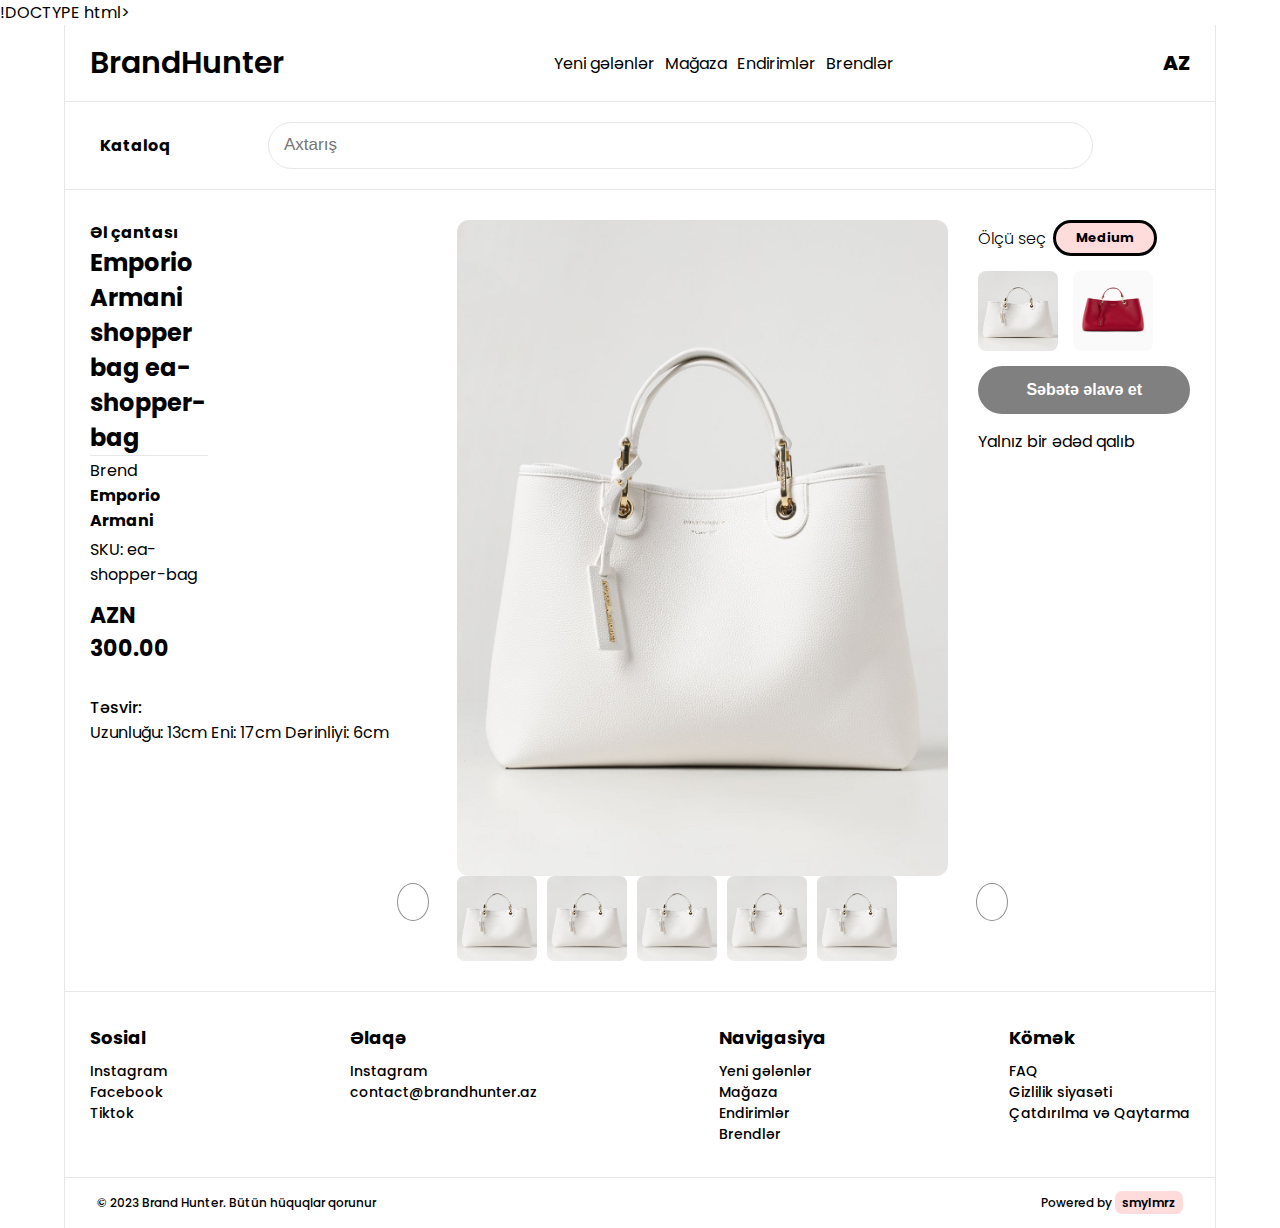
==== orderPage/order.html @ 6a20127e "# brandhunter" ====
!DOCTYPE html>
<html lang="en">

<head>
    <meta charset="UTF-8">
    <meta http-equiv="X-UA-Compatible" content="IE=edge">
    <meta name="viewport" content="width=device-width, initial-scale=1.0">
    <title>brandhunter</title>
    <link rel="stylesheet" href="https://cdnjs.cloudflare.com/ajax/libs/font-awesome/6.5.1/css/all.min.css"
        integrity="sha512-DTOQO9RWCH3ppGqcWaEA1BIZOC6xxalwEsw9c2QQeAIftl+Vegovlnee1c9QX4TctnWMn13TZye+giMm8e2LwA=="
        crossorigin="anonymous" referrerpolicy="no-referrer" />
    <link rel="stylesheet" href="../style.css">
    <link rel="stylesheet" href="./order.css">
</head>

<body>
    <header>
        <div class="container">
            <div class="header">
                <div class="logo">
                    <a href="../index.html" class="hidden">BrandHunter</a>
                    <img src="../assets/icons/logo.svg" alt="Logo">
                </div>
                <div class="menu-list">
                    <ul class="hidden">
                        <Li>
                            <a href="../productPage/product.html">Yeni gələnlər</a>
                        </Li>
                        <Li>
                            <a href="../productPage/product.html">Mağaza</a>
                        </Li>
                        <Li>
                            <a href="#">Endirimlər</a>
                        </Li>
                        <Li>
                            <a href="../brandPage/brand.html">Brendlər</a>
                        </Li>
                    </ul>
                </div>
                <div class="menu-bar hidden">
                    <div class="bar-top">
                        <ul>
                            <Li>
                                <a href="../productPage/product.html">Yeni gələnlər</a>
                            </Li>
                            <Li>
                                <a href="../productPage/product.html">Mağaza</a>
                            </Li>
                            <Li>
                                <a href="#">Endirimlər</a>
                            </Li>
                            <Li>
                                <a href="../brandPage/brand.html">Brendlər</a>
                            </Li>
                        </ul>
                    </div>
                    <div class="bar-bottom">
                        <ul>
                            <li>
                                <a href="https://www.instagram.com/brandhunter.az/">Instagram</a>
                            </li>
                            <li>
                                <a href="https://www.facebook.com/brandhunter.az">Facebook</a>
                            </li>
                            <li>
                                <a href="https://www.tiktok.com/404?fromUrl=/brandhunter.az">Tiktok</a>
                            </li>
                        </ul>
                    </div>
                </div>
                <div class="logo-menu">
                    <p>AZ</p>
                    <i class="fa-solid fa-bars"></i>
                </div>
            </div>
        </div>
        <div class="container">
            <div class="navbar">
                <div class="navbar-icon">
                    <i class="fa-solid fa-list"></i>
                    <p class="hidden">Kataloq</p>
                </div>
                <div class="navbar-search">
                    <input type="text" placeholder="Axtarış">
                    <i class="fa-solid fa-magnifying-glass"></i>
                </div>
                <div class="navbar-basket">
                    <a href="../cardPage/card.html">
                        <i class="fa-solid fa-bag-shopping"></i>
                    </a>
                </div>
            </div>
            <div class="catalog-list hidden">
                <div class="list">
                    <div class="list-info">
                        <img src="./assets/images/shoes.png" alt="">
                        <p>Ayaqqabı</p>
                    </div>
                    <i class="fa-solid fa-chevron-right"></i>
                </div>
                <div class="list">
                    <div class="list-info">
                        <img src="./assets/images/bag.png" alt="">
                        <p>Çanta</p>
                    </div>
                    <i class="fa-solid fa-chevron-right"></i>
                </div>
                <div class="list">
                    <div class="list-info">
                        <img src="./assets/images/clothes.png" alt="">
                        <p>Geyim</p>
                    </div>
                    <i class="fa-solid fa-chevron-right"></i>
                </div>
                <div class="list">
                    <div class="list-info">
                        <img src="./assets/images/accessory.png" alt="">
                        <p>Aksessuar</p>
                    </div>
                    <i class="fa-solid fa-chevron-right"></i>
                </div>
                <div class="list">
                    <div class="list-info">
                        <img src="./assets/images/fragrance.png" alt="">
                        <p>Parfümeriya</p>
                    </div>
                    <i class="fa-solid fa-chevron-right"></i>
                </div>
            </div>
        </div>

        <div class="catalog-dropdown hidden">
            <div class="catalogHeader">
                <h3>Catalog</h3>
            </div>
            <div class="ayaqqabi catalogtype">
                <div class="catalogTypeTop">
                    <div class="catalogtype-left">
                        <div class="dropimg-box">
                            <img src="../assets/images/shoes.png" alt="">
                        </div>
                        <span>Ayaqqabı</span>
                    </div>
                    <i class="fa-solid fa-chevron-right chevronIcon"></i>
                </div>
                <ul class="ayaqqabi-drop catalogtype-drop hidden">
                    <li><a href="">İdman ayaqqabısı</a></li>
                </ul>
            </div>
            <div class="canta catalogtype">
                <div class="catalogTypeTop">
                    <div class="catalogtype-left">
                        <div class="dropimg-box">
                            <img src="../assets/images/bag.png" alt="">
                        </div>
                        <span>Çanta</span>
                    </div>
                    <i class="fa-solid fa-chevron-right chevronIcon"></i>
                </div>
                <ul class="canta-drop catalogtype-drop hidden">
                    <li><a href="">Cüzdan</a></li>
                    <li><a href="">Crossbody çanta</a></li>
                    <li><a href="">Əl çanta</a></li>
                </ul>
            </div>
            <div class="geyim catalogtype">
                <div class="catalogTypeTop">
                    <div class="catalogtype-left">
                        <div class="dropimg-box">
                            <img src="../assets/images/clothes.png" alt="">
                        </div>
                        <span>Geyim</span>
                    </div>
                    <i class="fa-solid fa-chevron-right chevronIcon"></i>
                </div>
                <ul class="geyim-drop catalogtype-drop hidden">
                    <li><a href="">T-shirt</a></li>
                    <li><a href="">Gödəkcə</a></li>
                </ul>
            </div>
            <div class="aksesuar catalogtype">
                <div class="catalogTypeTop">
                    <div class="catalogtype-left">
                        <div class="dropimg-box">
                            <img src="../assets/images/accessory.png" alt="">
                        </div>
                        <span>Aksesuar</span>
                    </div>
                    <i class="fa-solid fa-chevron-right chevronIcon"></i>
                </div>
                <ul class="aksesuar-drop catalogtype-drop hidden">
                    <li><a href="">Saat</a></li>
                </ul>
            </div>
            <div class="parfumeriya catalogtype">
                <div class="catalogTypeTop">
                    <div class="catalogtype-left">
                        <div class="dropimg-box">
                            <img src="../assets/images/fragrance.png" alt="">
                        </div>
                        <span>Parfümeriya</span>
                    </div>
                    <i class="fa-solid fa-chevron-right chevronIcon"></i>
                </div>
                <ul class="parfumeriya-drop catalogtype-drop hidden">
                    <li><a href="">Ətir seti</a></li>
                </ul>
            </div>
        </div>
    </header>

    <main>
        <div class="container">
            <div class="main">
                <div class="main-left">
                    <div class="order-info">
                        <h4>Əl çantası</h4>
                        <h2>Emporio Armani shopper bag ea-shopper-bag</h2>
                        <p>Brend <span>Emporio Armani</span></p>
                        <p>SKU: ea-shopper-bag</p>
                        <h3>AZN 300.00</h3>
                    </div>
                    <div class="order-disc">
                        <h4>Təsvir:</h4>
                        <p>Uzunluğu: 13cm Eni: 17cm Dərinliyi: 6cm</p>
                    </div>
                </div>
                <div class="main-middle">
                    <div class="middle-img">
                        <img src="../assets/images/agArmaniBag.jpg" alt="">
                    </div>

                    <div class="middle-sliders">
                        <div class="sliders">
                            <div class="slider">
                                <img src="../assets/images/agArmaniBag.jpg" alt="">
                            </div>
                            <div class="slider">
                                <img src="../assets/images/agArmaniBag.jpg" alt="">
                            </div>
                            <div class="slider">
                                <img src="../assets/images/agArmaniBag.jpg" alt="">
                            </div>
                            <div class="slider">
                                <img src="../assets/images/agArmaniBag.jpg" alt="">
                            </div>
                            <div class="slider">
                                <img src="../assets/images/agArmaniBag.jpg" alt="">
                            </div>


                         
                        </div>

                        <button class="leftBtn">
                            <i class="fa-solid fa-chevron-left"></i>
                        </button>
                        <button class="rightBtn">
                            <i class="fa-solid fa-chevron-right"></i>
                        </button>
                    </div>

                </div>


                <div class="main-right">
                    <div class="order-size">
                        <p>Ölçü seç</p>
                        <h4>Medium</h4>
                    </div>
                    <div class="order-color">
                        <div class="order-color-img">
                            <img src="../assets/images/agArmaniBag.jpg" alt="">
                        </div>
                        <div class="order-color-img">
                            <img src="../assets/images/armaniBag.webp" alt="">
                        </div>
                    </div>
                    <div class="order-btn">
                        <button>Səbətə əlavə et</button>
                        <p>Yalnız bir ədəd qalıb</p>
                    </div>



                </div>


            </div>
        </div>
    </main>


    <footer>
        <div class="container">
            <div class="footer">
                <ul>
                    <Li>
                        <h4 class="sosial">Sosial</h4>
                        <p>
                            <a href="https://www.instagram.com/brandhunter.az/">Instagram</a>
                        </p>
                        <p>
                            <a href="https://www.facebook.com/brandhunter.az">Facebook</a>
                        </p>
                        <p>
                            <a href="https://www.tiktok.com/404?fromUrl=/brandhunter.az">Tiktok</a>
                        </p>
                    </Li>
                    <Li>
                        <h4>Əlaqə</h4>
                        <p>
                            <a href="#">Instagram</a>
                        </p>
                        <p>
                            <a href="#">contact@brandhunter.az</a>
                        </p>
                    </Li>
                    <Li>
                        <h4>Navigasiya</h4>
                        <p>
                            <a href="#">Yeni gələnlər</a>
                        </p>
                        <p>
                            <a href="#">Mağaza</a>
                        </p>
                        <p>
                            <a href="#">Endirimlər</a>
                        </p>
                        <p>
                            <a href="#">Brendlər</a>
                        </p>
                    </Li>
                    <Li>
                        <h4>Kömək</h4>
                        <p>
                            <a href="#">FAQ</a>
                        </p>
                        <p>
                            <a href="#">Gizlilik siyasəti</a>
                        </p>
                        <p>
                            <a href="#">Çatdırılma və Qaytarma</a>
                        </p>
                    </Li>
                </ul>
            </div>
            <div class="footer-end">
                <p> © 2023 Brand Hunter. Bütün hüquqlar qorunur</p>
                <p> Powered by <a href=""> smylmrz </a></p>
            </div>
        </div>
    </footer>

    <script src="../app.js"></script>
    <script src="./order.js"></script>
</body>

</html>
---- style.css ----
@import url('https://fonts.googleapis.com/css2?family=Poppins:wght@100;200;300;400;500;600;700;800;900&display=swap');

* {
    
    margin: 0;
    padding: 0;
    box-sizing: border-box;
}

ul,li{

    list-style: none;
}

a {

    text-decoration: none;
    color: black;
}

html {

    font-family: 'Poppins', sans-serif;
}

img {

    max-width: 100%;
    height: auto;
}

.container {
    display: flex;
    flex-direction: column;
    justify-content: center;
    min-width: 425px;
    width: 100%;
    margin: 0 auto;
    border-left: 1px solid #e5e7eb;
    border-right: 1px solid #e5e7eb;
}

.header {
    display: flex;
    justify-content: space-between;
    align-items: center;
    padding: 15px 25px;
    border-bottom: 1px solid #e5e7eb;
}

.logo img {
    width: 24px;
    cursor: pointer;
}

.logo-menu {
    display: flex;
    align-items: center;
    gap: 20px;
    font-size: 20px;
}

.logo-menu p {
    cursor: pointer;
    font-weight: 800;
}

.logo-menu i {
    cursor: pointer;
}

.menu-bar {
    padding: 16px;
    width: calc(100% - 62px);
}

.bar-top {
    border-bottom: 1px solid #e5e7eb;
}

.bar-top ul {
    margin-bottom: 15px;
    display: flex;
    flex-direction: column;
    gap: 5px;
}

.bar-top ul li a {
    font-size: 18px;
    line-height: 28px;
    font-weight: 600;
    cursor: pointer;
}

.bar-bottom ul {
    margin-top: 15px;
    display: flex;
    flex-direction: column;
    gap: 10px;
}

.bar-bottom ul li a {
    font-size: 14px;
    line-height: 20px;
    font-weight: 600;
    cursor: pointer;
}

.navbar {
    display: flex;
    justify-content: space-between;
    align-items: center;
    padding: 20px 25px;
    border-bottom: 1px solid #e5e7eb;
}

.navbar-icon i {
    font-size: 25px;
    cursor: pointer;
}

.navbar-search {
    position: relative;
    width: 75%;
}

.navbar-search input {
    padding: 15px;
    border-radius: 30px;
    width: 100%;
    border: 1px solid #e5e7eb;
}

.navbar-search input::placeholder {
    font-size: 17px;
}

.navbar-search i {
    position: absolute;
    top: 16px;
    right: 20px;
}

.navbar-basket i {
    font-size: 25px;
    cursor: pointer;
}

.catalog-list{
    background: white;
    display: flex;
    flex-direction: column;
    width: fit-content;
    border-radius: 15px;
    background: green;
    overflow: hidden;
    /* display: none; */
}

.list{
    width: 65%;
}

.list-flex{
    display: flex;
    align-items: center;
}

.catalog-list .list{
    display: flex;
    align-items: center;
    justify-content: space-between;
    gap: 10px;
    cursor: pointer;
    overflow: hidden;
    padding: 15px 20px;
}

.list-info{
    display: flex;
    gap: 10px;
}

.list-info img{
    width: 64px;
}

.list-info p{
    margin-right: 15px;
}

.list i{
    font-size: 13px;
  
}

.catalog-list .list:hover{
    background-color: rgb(189, 187, 187);
}
.main {
    border-bottom: 1px solid #e5e7eb;
}
.img-bg {
    background-image: url("./assets/images/hero-image.png");
    min-height: 400px;
    border-radius: 12px;
    margin: 15px 25px;
    background-position: center;
    background-repeat: no-repeat;
    background-size: cover;
    padding: 16px;
    display: flex;
    flex-direction: column;
    justify-content: space-between;
}

.img-bg-top img {
    width: 16px;
}

.img-bg-bottom p {
    margin-bottom: 10px;
    font-weight: 500;
}

.img-bg-btn a:first-child {
    border-radius: 30px;
    padding: 20px 25px;
    width: 300px;
    text-align: start;
    font-weight: 800;
    font-size: 15px;
    background: inherit;
    cursor: pointer;
    transition: all 0.4s;
    border: 2px solid black;
}

.img-bg-btn a:last-child {
    border-radius: 30px;
    padding: 20px 25px 15px;
    background: black;
    color: white;
    display: flex;
    align-items: center;
    gap: 10px;
    font-size: 15px;
    font-weight: 700;
    cursor: pointer;
    transition: all 0.4s;
    width: fit-content;
}

.img-bg-btn {
    display: flex;
    flex-direction: column;
    gap: 10px;
}

.img-bg-btn .goStore{
    color: white;
}

.img-bg-btn a:first-child:hover{
    background: black;
    color: white;
    border: none;
}

.img-bg-btn a:hover {
    background: #ffdcdc;
    color: black;
    border: none;
}

.img-box-top {
    background-image: url("./assets/images/fall-release.png");
    min-height: 400px;
    border-radius: 12px;
    margin: 15px 25px;
    background-position: center;
    background-repeat: no-repeat;
    background-size: cover;
    padding: 16px;
    display: flex;
    flex-direction: column;
    justify-content: end;
    color: white;
    gap: 10px;
    font-weight: 700;
}

.img-box-top h3 {
    font-size: 24px;
}

.img-box-top p {
    font-size: 14px;
    font-weight: 600;
}

.img-box-bottom {
    display: flex;
    gap: 15px;
}

.box-left-top {
    background-image: url("./assets/images/fall-release.png");
    width: 100%;
    height: 200px;
    border-radius: 12px;
    margin: 15px 25px;
    background-position: center;
    background-repeat: no-repeat;
    background-size: cover;
    padding: 16px;
    display: flex;
    flex-direction: column;
    justify-content: end;
    color: white;
    font-weight: 700;
    gap: 10px;
}

.box-left-top h3 {
    font-size: 24px
}

.box-left-top p {
    font-size: 13px
}

.box-left-bottom {
    background: black;
    color: white;
    width: 100%;
    height: 150px;
    border-radius: 12px;
    margin: 15px 25px;
    font-size: 19px;
    display: flex;
    justify-content: center;
    align-items: center;
    padding: 24px;
}

.box-left-bottom p span {
    font-weight: 600;
}

.box-right {
    background-image: url("./assets/images/mens-top.png");
    width: 100%;
    height: 365px;
    border-radius: 12px;
    margin: 15px 25px;
    background-position: center;
    background-repeat: no-repeat;
    background-size: cover;
    padding: 16px;
    display: flex;
    flex-direction: column;
    justify-content: end;
    color: white;
    font-weight: 700;
    gap: 10px;
}

.box-right h3 {
    font-size: 24px
}

.box-right p {
    font-size: 14px
}

.img-info {
    background: #ffdcdc;
    height: 365px;
    border-radius: 24px;
    margin: 15px 25px;
    padding: 16px;
}

.img-info-top ul {
    display: flex;
    justify-content: space-between;
    font-weight: 700;
    font-size: 18px;
}

.img-info-bottom {
    text-align: center;
    margin-top: 50px;
}

.img-info-bottom h4 {
    font-size: 24px;
}

.img-info-btn {
    position: relative;
    margin: 30px 0 25px;
}

.img-info-btn input {
    padding: 15px;
    border-radius: 30px;
    width: 100%;
    font-size: 18px;
    background: inherit;
    border: 2px solid black;
}

.img-info-btn i {
    color: white;
    background: black;
    padding: 11px;
    border-radius: 50%;
    position: absolute;
    top: 7px;
    right: 9px;
    cursor: pointer;
}

.img-info-bottom p {
    font-size: 14px;
    font-weight: 500;
}

/* main end */

/* footer start */

.footer {
    border-bottom: 1px solid #e5e7eb;
    text-align: center;
    padding: 32px 25px;
}

.footer ul li h4 {
    font-size: 18px;
    font-weight: 700;
    margin-bottom: 10px;
    /* margin-top: 30px; */
}

.footer ul li h4:not(.sosial) {
    margin-top: 30px;
}

.footer ul li p {
    font-size: 14px;
    font-weight: 500;
}

.footer ul li p a {
    cursor: pointer;
}

.footer-end {
    text-align: center;
    padding: 8px 0;
    font-size: 12px;
    font-weight: 500;
    display: flex;
    flex-direction: column;
    gap: 8px;
}

.footer-end p a {
    background: #ffdcdc;
    font-weight: 600;
    padding: 3px 7px;
    border-radius: 7px;
    cursor: pointer;
}

.hidden {
    display: none;
}

@media only screen and (min-width: 768px) {
    .navbar-icon {
        display: flex;
        gap: 10px;
    }

    .navbar-icon p {
        display: block;
        font-weight: 700;
    }

    .img-bg-top img {
        width: 32px;
    }

    .img-box {
        display: flex;
        height: 520px;
    }

    .box-left-top {
        width: 200px;
        height: 35%;
        margin: 15px 0;
    }

    .box-left-bottom {
        width: 200px;
        height: 57%;
        margin: 15px 0;
    }

    .box-left-bottom p {
        font-size: 30px;
    }

    .box-right {
        width: auto;
        height: auto;
    }

    .img-box-bottom {
        gap: 0;
    }

    .img-info {
        padding: 16px 25px;
        height: 550px;
    }

    .img-info-top ul li {
        font-size: 30px;
    }

    .img-info-bottom {
        width: 70%;
        margin: 0 auto;
        margin-top: 60px;
    }

    .img-info-bottom h4 {
        font-size: 44px;
    }

    .img-info-bottom p {
        padding: 0 35px;
        font-size: 16px;
    }

    .footer {
        text-align: start;
    }

    .footer ul {
        display: flex;
        justify-content: space-between;
    }

    .footer ul li h4:not(.sosial) {
        margin-top: 0;
    }

    .footer-end {
        padding: 16px 32px;
        flex-direction: row;
        justify-content: space-between;
    }
}



@media (min-width: 768px) and (max-width: 1024px) {
    .container {
        width: 90%;
    }

    .logo-menu i {
        display: none;
    }

    .img-bg-btn {
        flex-direction: row;
    }

    .menu-list ul{
        display: block;
        display: flex;
        gap: 10px;
    }
}

@media (min-width: 1025px) {
    .container {
        width: 90%;
    }

    .logo-menu i {
        display: none;
    }

    .logo a {
        font-size: 30px;
        font-weight: 600;
        display: block;
        cursor: pointer;
    }

    .logo img {
        display: none;
    }

    .img-bg {
        min-height: 650px;
        border-radius: 25px;
        padding: 25px;
    }

    .img-bg-btn {
        flex-direction: row;
    }

    .img-box {
        height: 600px;
    }

    .img-box-top {
        width: 45%;
    }

    .box-left-top {
        width: 100%;
        height: 55%;
    }

    .box-left-bottom {
        width: 342px;
        height: 37%;
    }

    .img-box-top h3 {
        font-size: 33px;
    }

    .img-box-top p {
        font-size: 20px;
    }

    .box-left-top p {
        font-size: 15px;
    }

    .box-left-top h3 {
        font-size: 30px;
    }

    .box-left-bottom {
        width: 374px;
    }

    .box-left-bottom p {
        font-size: 35px;
    }

    .box-right p {
        font-size: 15px;
    }

    .box-right h3 {
        font-size: 33px;
    }

    .menu-list ul{
        display: block;
        display: flex;
        gap: 10px;
    }
}
---- orderPage/order.css ----
.main {
    padding: 30px 25px;
    display: flex;
    gap: 30px;
}

.main-left {
    width: 35%;
}

.order-info{
    width: 35%;
}

.order-info h2 {
    border-bottom: 1px solid #e5e7eb ;
}

.order-info p span {
    font-weight: bold;

}

.order-info p{
    padding: 2px 0;
}

.order-info h3 {
    font-size: 22px;
    padding-top: 10px;
    padding-bottom: 15px;
}
.order-disc {
    padding-top: 15px;
}

.order-disc h4 {
    font-weight: 500;
}

.middle-img {
    width: 100%;
}

.middle-img img {
    border-radius: 12px;
    cursor: pointer;
}

.middle-sliders {
    position: relative;
}

.sliders {
    display: flex;
    gap: 10px;
}

.middle-sliders button {
    position: absolute;
    bottom: 40px;
    height: 38px;
    padding: 10px 15px;
    border-radius: 50%;
    background: inherit;
    border: 1px solid rgba(128, 128, 128, 0.877);
    cursor: pointer;
    transition: all 0.2s linear;
}

.leftBtn {
    left: -60px;
}

.rightBtn {
    right: -60px;
}

.middle-sliders button:hover {
    background: #ffdcdc;
    border: none;
}

.middle-sliders .slider {
    width: 80px;
    cursor: pointer;
}

.middle-sliders .slider img {
    border-radius: 7px;
    height: 85px;
    width: 85px;
}

.main-right {
    width: 25%;
}

.order-size {
    display: flex;
    align-items: center;
    gap: 7px;
}

.order-size p {
    font-weight: 300;
}

.order-size h4 {
    background: #ffdcdc;
    cursor: pointer;
    border: 3px solid black;
    padding: 5px 20px;
    border-radius: 30px;
    font-size: 13px;
}

.order-color {
    padding: 15px 0;
    display: flex;
    gap: 15px;
}

.order-color-img img {
    width: 80px;
    height: 80px;
    border-radius: 8px;
}

.order-btn button {
    padding: 15px 20px;
    border-radius: 30px;
    color: white;
    background: gray;
    border: none;
    font-weight: bold;
    font-size: 16px;
    width: 100%;
    cursor: pointer;
    ;
}

.order-btn p {
    margin-top: 15px;
    font-weight: 400;
}

@media (min-width: 768px) and (min-width: 1024px) {
    .main-left {
        width: 70%;
    }

    .main-right {
        width: 44%;
    }
}


@media only screen and (max-width: 1024px) {
    .main {
        flex-direction: column;
    }

    .main-left {
        width: 100%;
    }

    .main-right {
        width: 100%;
    }

    .middle-sliders button {
        display: none;
    }
}
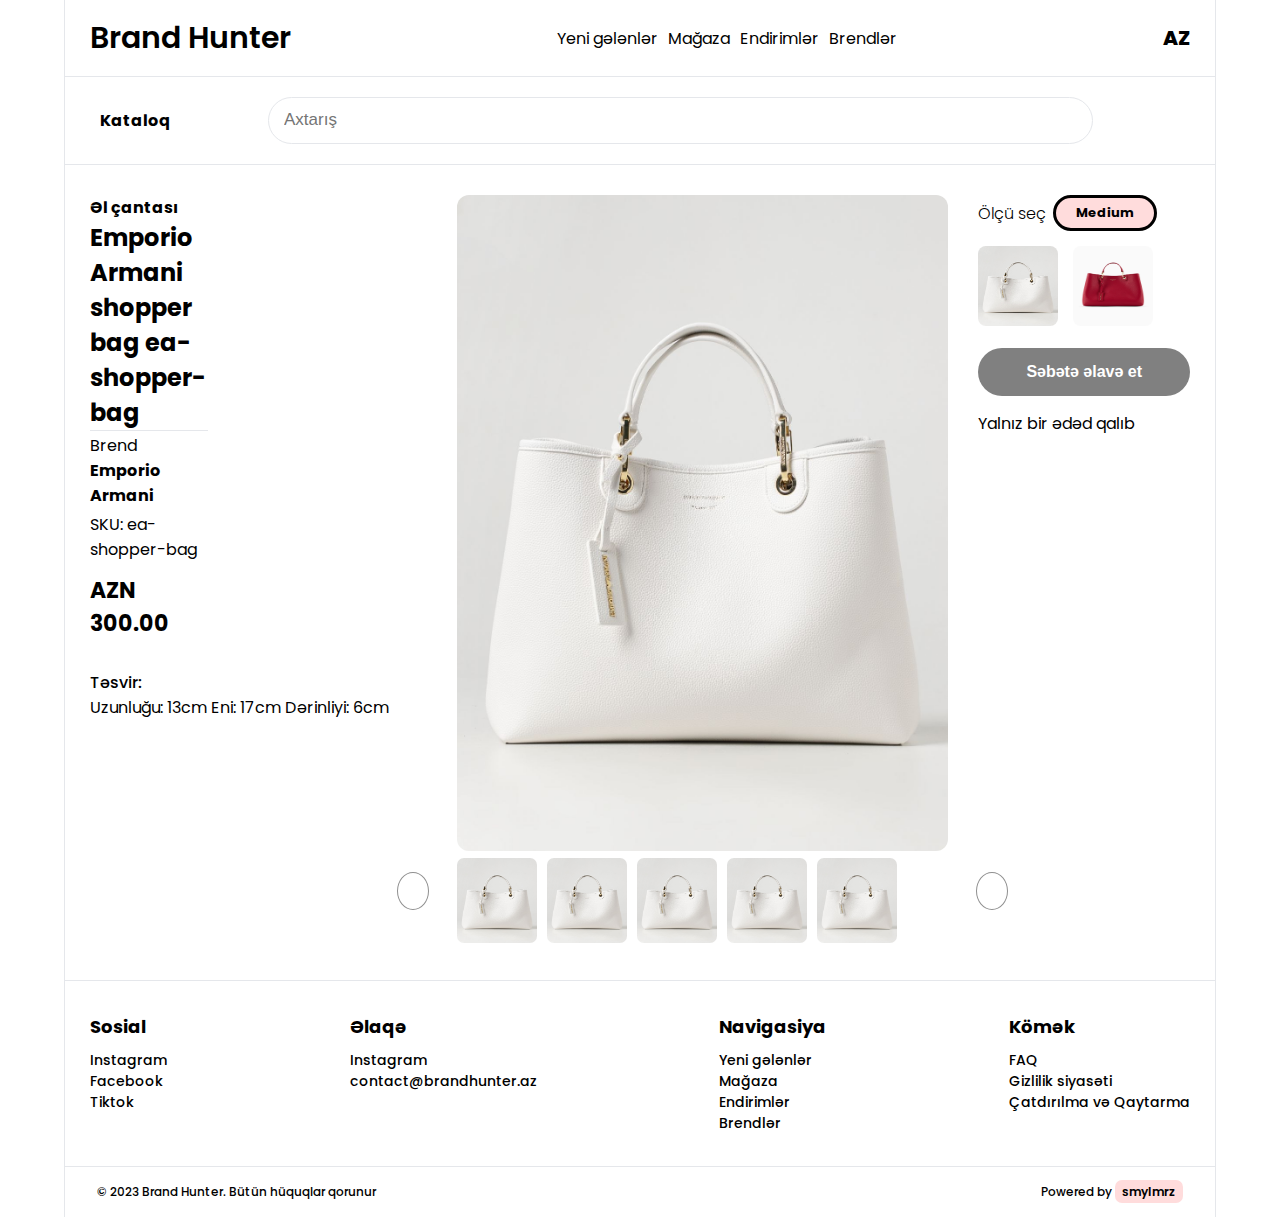
==== commit cf218fc2: "Update order.html" ====
--- a/orderPage/order.html
+++ b/orderPage/order.html
@@ -1,11 +1,11 @@
-!DOCTYPE html>
+<!DOCTYPE html>
 <html lang="en">
 
 <head>
     <meta charset="UTF-8">
     <meta http-equiv="X-UA-Compatible" content="IE=edge">
     <meta name="viewport" content="width=device-width, initial-scale=1.0">
-    <title>brandhunter</title>
+    <title>Brand Hunter</title>
     <link rel="stylesheet" href="https://cdnjs.cloudflare.com/ajax/libs/font-awesome/6.5.1/css/all.min.css"
         integrity="sha512-DTOQO9RWCH3ppGqcWaEA1BIZOC6xxalwEsw9c2QQeAIftl+Vegovlnee1c9QX4TctnWMn13TZye+giMm8e2LwA=="
         crossorigin="anonymous" referrerpolicy="no-referrer" />
@@ -18,40 +18,40 @@
         <div class="container">
             <div class="header">
                 <div class="logo">
-                    <a href="../index.html" class="hidden">BrandHunter</a>
+                    <a href="../index.html" class="hidden">Brand Hunter</a>
                     <img src="../assets/icons/logo.svg" alt="Logo">
                 </div>
                 <div class="menu-list">
                     <ul class="hidden">
-                        <Li>
+                        <li>
                             <a href="../productPage/product.html">Yeni gələnlər</a>
-                        </Li>
-                        <Li>
+                        </li>
+                        <li>
                             <a href="../productPage/product.html">Mağaza</a>
-                        </Li>
-                        <Li>
+                        </li>
+                        <li>
                             <a href="#">Endirimlər</a>
-                        </Li>
-                        <Li>
+                        </li>
+                        <li>
                             <a href="../brandPage/brand.html">Brendlər</a>
-                        </Li>
+                        </li>
                     </ul>
                 </div>
                 <div class="menu-bar hidden">
                     <div class="bar-top">
                         <ul>
-                            <Li>
+                            <li>
                                 <a href="../productPage/product.html">Yeni gələnlər</a>
-                            </Li>
-                            <Li>
+                            </li>
+                            <li>
                                 <a href="../productPage/product.html">Mağaza</a>
-                            </Li>
-                            <Li>
+                            </li>
+                            <li>
                                 <a href="#">Endirimlər</a>
-                            </Li>
-                            <Li>
+                            </li>
+                            <li>
                                 <a href="../brandPage/brand.html">Brendlər</a>
-                            </Li>
+                            </li>
                         </ul>
                     </div>
                     <div class="bar-bottom">
@@ -94,7 +94,7 @@
                 <div class="list">
                     <div class="list-info">
                         <img src="./assets/images/shoes.png" alt="">
-                        <p>Ayaqqabı</p>
+                        <p>ayaqqabi</p>
                     </div>
                     <i class="fa-solid fa-chevron-right"></i>
                 </div>
@@ -229,7 +229,6 @@
                     <div class="middle-img">
                         <img src="../assets/images/agArmaniBag.jpg" alt="">
                     </div>
-
                     <div class="middle-sliders">
                         <div class="sliders">
                             <div class="slider">
@@ -247,11 +246,7 @@
                             <div class="slider">
                                 <img src="../assets/images/agArmaniBag.jpg" alt="">
                             </div>
-
-
-                         
-                        </div>
-
+                        </div>
                         <button class="leftBtn">
                             <i class="fa-solid fa-chevron-left"></i>
                         </button>
@@ -259,10 +254,7 @@
                             <i class="fa-solid fa-chevron-right"></i>
                         </button>
                     </div>
-
-                </div>
-
-
+                </div>
                 <div class="main-right">
                     <div class="order-size">
                         <p>Ölçü seç</p>
@@ -280,22 +272,16 @@
                         <button>Səbətə əlavə et</button>
                         <p>Yalnız bir ədəd qalıb</p>
                     </div>
-
-
-
-                </div>
-
-
+                </div>
             </div>
         </div>
     </main>
-
 
     <footer>
         <div class="container">
             <div class="footer">
                 <ul>
-                    <Li>
+                    <li>
                         <h4 class="sosial">Sosial</h4>
                         <p>
                             <a href="https://www.instagram.com/brandhunter.az/">Instagram</a>
@@ -306,8 +292,8 @@
                         <p>
                             <a href="https://www.tiktok.com/404?fromUrl=/brandhunter.az">Tiktok</a>
                         </p>
-                    </Li>
-                    <Li>
+                    </li>
+                    <li>
                         <h4>Əlaqə</h4>
                         <p>
                             <a href="#">Instagram</a>
@@ -315,12 +301,11 @@
                         <p>
                             <a href="#">contact@brandhunter.az</a>
                         </p>
-                    </Li>
-                    <Li>
+                    </li>
+                    <li>
                         <h4>Navigasiya</h4>
                         <p>
                             <a href="#">Yeni gələnlər</a>
-                        </p>
                         <p>
                             <a href="#">Mağaza</a>
                         </p>
@@ -356,4 +341,4 @@
     <script src="./order.js"></script>
 </body>
 
-</html>+</html>
